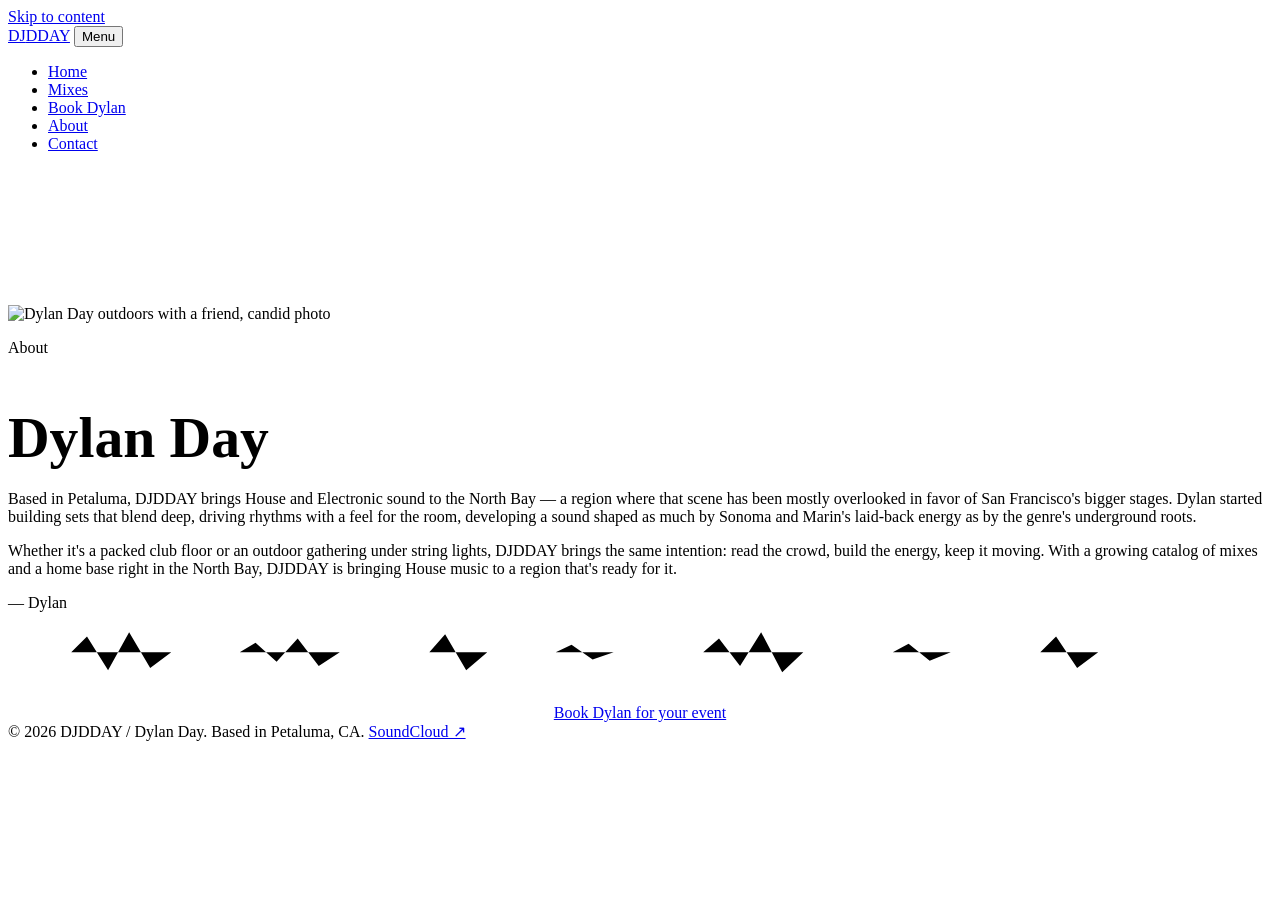
==== index.html @ 57b6bb9a "Add files via upload" ====
<!DOCTYPE html>
<html lang="en">
<head>
<meta charset="UTF-8">
<meta name="viewport" content="width=device-width, initial-scale=1.0">
<title>About Dylan Day | DJDDAY</title>
<meta name="description" content="Meet Dylan Day, the Petaluma-based DJ behind DJDDAY, bringing House and Electronic music to Sonoma County and Marin.">
<link rel="canonical" href="https://djdday.com/about.html">

<meta property="og:type" content="profile">
<meta property="og:title" content="About Dylan Day | DJDDAY">
<meta property="og:description" content="Meet Dylan Day, the Petaluma-based DJ behind DJDDAY.">
<meta property="og:url" content="https://djdday.com/about.html">
<meta property="og:image" content="https://djdday.com/images/candid.png">

<meta name="twitter:card" content="summary_large_image">
<meta name="twitter:title" content="About Dylan Day | DJDDAY">
<meta name="twitter:description" content="Meet Dylan Day, the Petaluma-based DJ behind DJDDAY.">

<link rel="preconnect" href="https://fonts.googleapis.com">
<link rel="preconnect" href="https://fonts.gstatic.com" crossorigin>
<link href="https://fonts.googleapis.com/css2?family=Big+Shoulders+Display:wght@600;700;800&family=IBM+Plex+Sans:wght@400;500;600&family=Fraunces:ital,wght@0,500;1,500&display=swap" rel="stylesheet">
<link rel="stylesheet" href="css/style.css">

<script type="application/ld+json">
{
  "@context": "https://schema.org",
  "@type": "Person",
  "name": "Dylan Day",
  "alternateName": "DJDDAY",
  "jobTitle": "DJ",
  "url": "https://djdday.com/about.html",
  "image": "https://djdday.com/images/candid.png",
  "address": { "@type": "PostalAddress", "addressLocality": "Petaluma", "addressRegion": "CA" },
  "sameAs": ["https://soundcloud.com/dday06773"]
}
</script>
</head>
<body class="mood-warm">
<a class="skip-link" href="#main">Skip to content</a>

<header class="site-header">
  <a class="brand" href="index.html">DJ<span>DDAY</span></a>
  <button class="nav-toggle" aria-label="Toggle menu" aria-expanded="false">Menu</button>
  <ul class="nav-list">
    <li><a href="index.html">Home</a></li>
    <li><a href="mixes.html">Mixes</a></li>
    <li><a href="gigs.html">Book Dylan</a></li>
    <li><a href="about.html" aria-current="page">About</a></li>
    <li><a href="contact.html">Contact</a></li>
  </ul>
</header>

<main id="main">
  <section style="padding-top:8.5rem;">
    <div class="container">
      <div class="about-grid">
        <div class="about-photo-frame">
          <img src="images/candid.png" alt="Dylan Day outdoors with a friend, candid photo" width="524" height="536">
        </div>
        <div class="bio-copy">
          <p class="eyebrow">About</p>
          <h1 style="font-size:clamp(2.2rem,6vw,3.6rem); margin-bottom:1.25rem;">Dylan Day</h1>
          <p>Based in Petaluma, DJDDAY brings House and Electronic sound to the North Bay — a region where that scene has been mostly overlooked in favor of San Francisco's bigger stages. Dylan started building sets that blend deep, driving rhythms with a feel for the room, developing a sound shaped as much by Sonoma and Marin's laid-back energy as by the genre's underground roots.</p>
          <p>Whether it's a packed club floor or an outdoor gathering under string lights, DJDDAY brings the same intention: read the crowd, build the energy, keep it moving. With a growing catalog of mixes and a home base right in the North Bay, DJDDAY is bringing House music to a region that's ready for it.</p>
          <p class="bio-name">— Dylan</p>
        </div>
      </div>
    </div>
  </section>

  <section class="section-tight">
    <div class="container">
      <svg class="pulse-divider" viewBox="0 0 1200 46" preserveAspectRatio="none" aria-hidden="true">
        <path d="M0,23 L60,23 L75,8 L95,40 L115,4 L135,38 L155,23 L220,23 L235,14 L255,32 L275,10 L295,36 L315,23 L400,23 L415,6 L435,40 L455,23 L520,23 L535,16 L555,30 L575,23 L660,23 L675,10 L695,36 L715,4 L735,42 L755,23 L840,23 L855,15 L875,31 L895,23 L980,23 L995,8 L1015,38 L1035,23 L1200,23"/>
      </svg>
      <div style="text-align:center; margin-top:1.5rem;">
        <a class="btn btn-solid" href="gigs.html">Book Dylan for your event</a>
      </div>
    </div>
  </section>
</main>

<footer class="site-footer">
  <span>&copy; 2026 DJDDAY / Dylan Day. Based in Petaluma, CA.</span>
  <a href="https://soundcloud.com/dday06773" target="_blank" rel="noopener">SoundCloud &#8599;</a>
</footer>

<script src="js/site.js"></script>
</body>
</html>
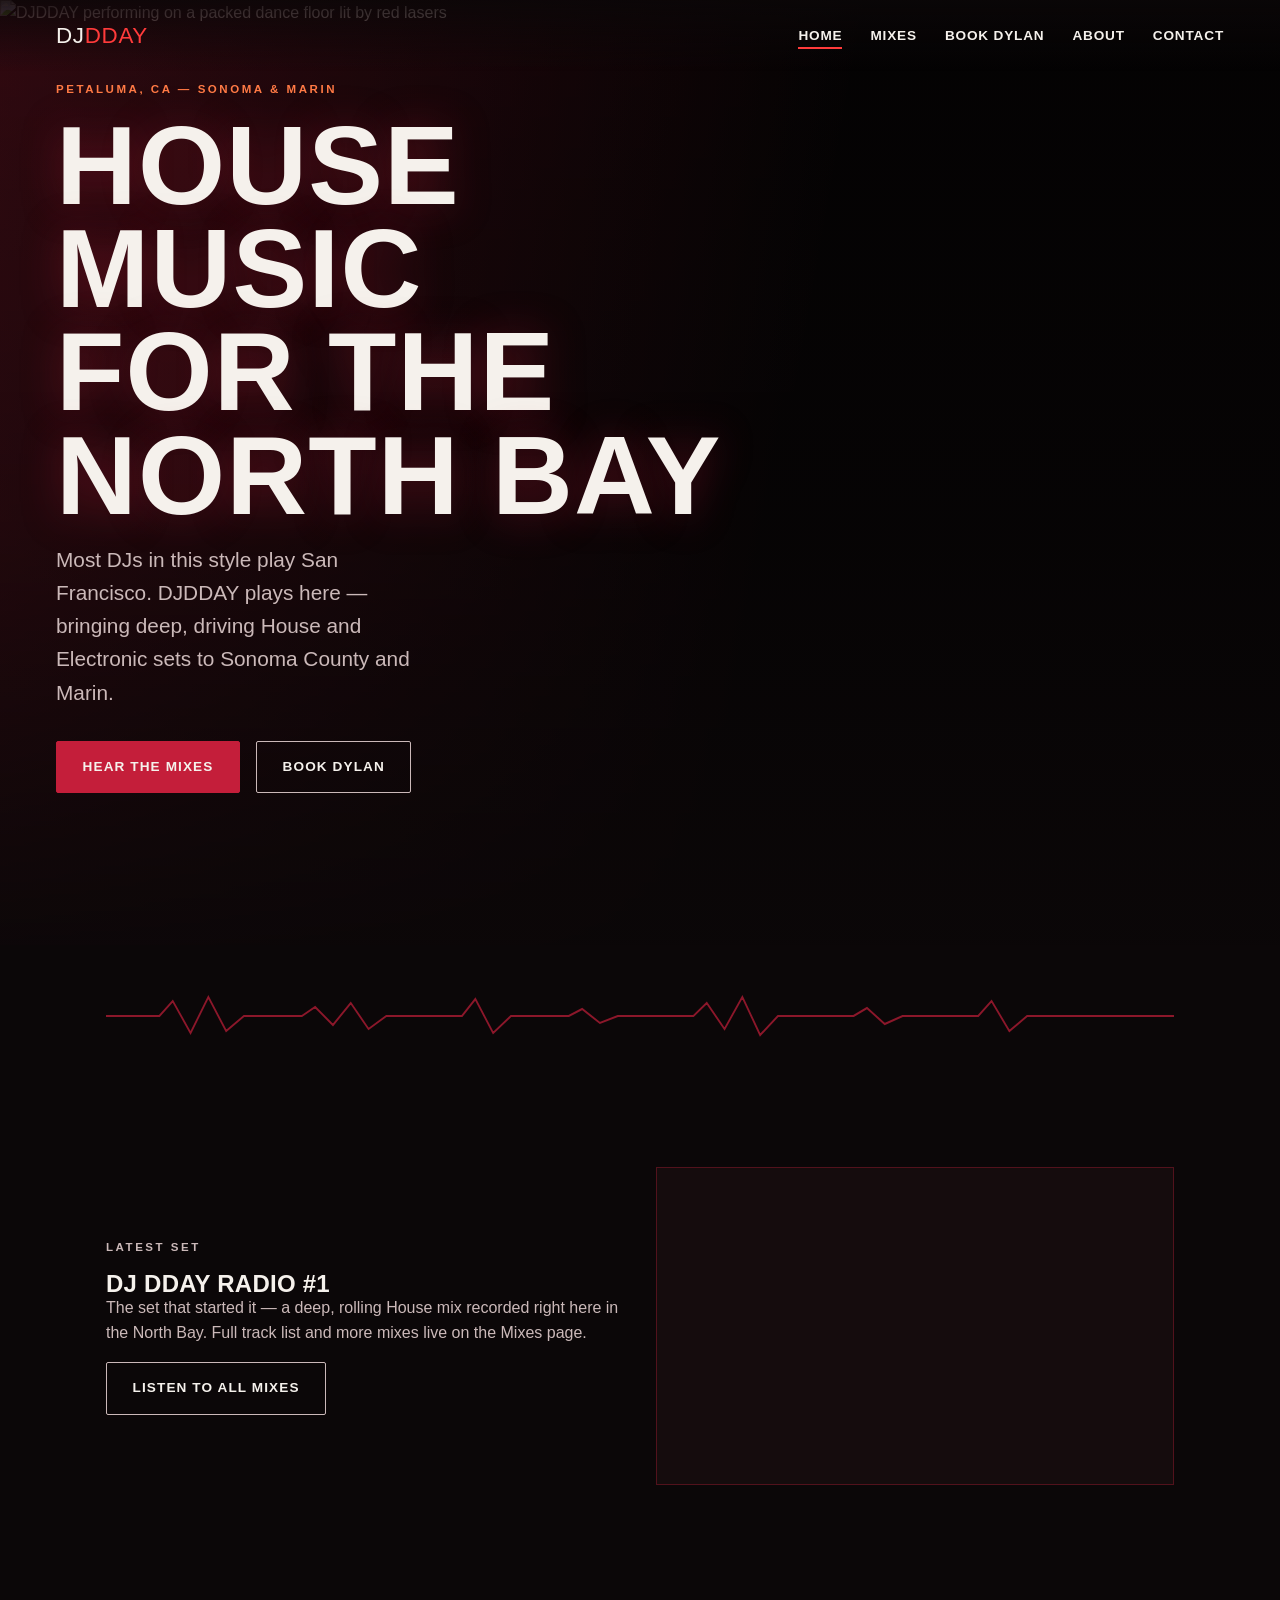
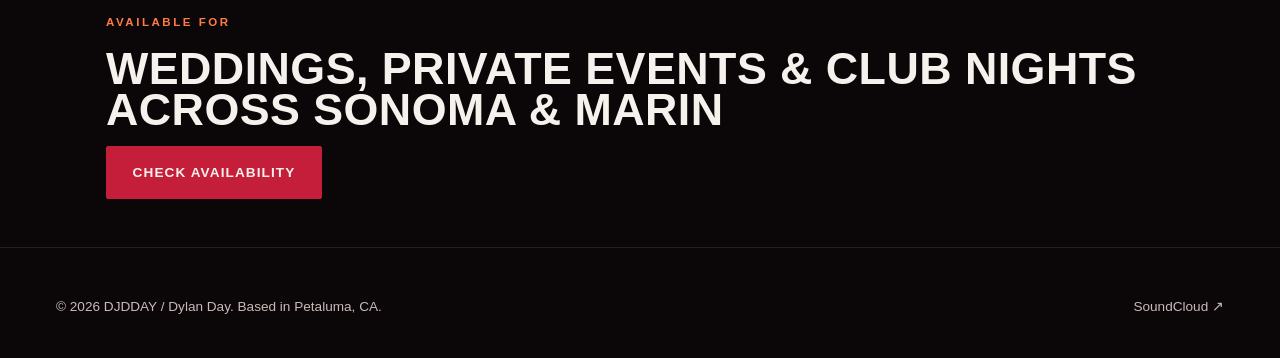
==== commit 0e64acdb: "Update index.html with new metadata and content" ====
--- a/index.html
+++ b/index.html
@@ -3,19 +3,23 @@
 <head>
 <meta charset="UTF-8">
 <meta name="viewport" content="width=device-width, initial-scale=1.0">
-<title>About Dylan Day | DJDDAY</title>
-<meta name="description" content="Meet Dylan Day, the Petaluma-based DJ behind DJDDAY, bringing House and Electronic music to Sonoma County and Marin.">
-<link rel="canonical" href="https://djdday.com/about.html">
+<title>DJDDAY | North Bay House &amp; Electronic DJ — Sonoma &amp; Marin</title>
+<meta name="description" content="DJDDAY (Dylan Day) brings House and Electronic sound to Sonoma County and Marin — North Bay's underrepresented answer to the SF club scene. Listen to mixes and book Dylan for your next event.">
+<link rel="canonical" href="https://djdday.com/">
 
-<meta property="og:type" content="profile">
-<meta property="og:title" content="About Dylan Day | DJDDAY">
-<meta property="og:description" content="Meet Dylan Day, the Petaluma-based DJ behind DJDDAY.">
-<meta property="og:url" content="https://djdday.com/about.html">
-<meta property="og:image" content="https://djdday.com/images/candid.png">
+<!-- Open Graph -->
+<meta property="og:type" content="website">
+<meta property="og:title" content="DJDDAY | North Bay House &amp; Electronic DJ">
+<meta property="og:description" content="House and Electronic sets for Sonoma County and Marin, from a Petaluma-based DJ bringing the sound the North Bay has been missing.">
+<meta property="og:url" content="https://djdday.com/">
+<meta property="og:image" content="https://djdday.com/images/club.png">
+<meta property="og:site_name" content="DJDDAY">
 
+<!-- Twitter Card -->
 <meta name="twitter:card" content="summary_large_image">
-<meta name="twitter:title" content="About Dylan Day | DJDDAY">
-<meta name="twitter:description" content="Meet Dylan Day, the Petaluma-based DJ behind DJDDAY.">
+<meta name="twitter:title" content="DJDDAY | North Bay House &amp; Electronic DJ">
+<meta name="twitter:description" content="House and Electronic sets for Sonoma County and Marin.">
+<meta name="twitter:image" content="https://djdday.com/images/club.png">
 
 <link rel="preconnect" href="https://fonts.googleapis.com">
 <link rel="preconnect" href="https://fonts.gstatic.com" crossorigin>
@@ -25,46 +29,50 @@
 <script type="application/ld+json">
 {
   "@context": "https://schema.org",
-  "@type": "Person",
-  "name": "Dylan Day",
-  "alternateName": "DJDDAY",
-  "jobTitle": "DJ",
-  "url": "https://djdday.com/about.html",
-  "image": "https://djdday.com/images/candid.png",
-  "address": { "@type": "PostalAddress", "addressLocality": "Petaluma", "addressRegion": "CA" },
+  "@type": "MusicGroup",
+  "name": "DJDDAY",
+  "alternateName": "Dylan Day",
+  "url": "https://djdday.com/",
+  "image": "https://djdday.com/images/club.png",
+  "genre": "House, Electronic",
+  "address": {
+    "@type": "PostalAddress",
+    "addressRegion": "CA",
+    "addressLocality": "Petaluma"
+  },
+  "areaServed": ["Sonoma County, CA", "Marin County, CA"],
   "sameAs": ["https://soundcloud.com/dday06773"]
 }
 </script>
 </head>
-<body class="mood-warm">
+<body>
 <a class="skip-link" href="#main">Skip to content</a>
 
 <header class="site-header">
   <a class="brand" href="index.html">DJ<span>DDAY</span></a>
   <button class="nav-toggle" aria-label="Toggle menu" aria-expanded="false">Menu</button>
   <ul class="nav-list">
-    <li><a href="index.html">Home</a></li>
+    <li><a href="index.html" aria-current="page">Home</a></li>
     <li><a href="mixes.html">Mixes</a></li>
     <li><a href="gigs.html">Book Dylan</a></li>
-    <li><a href="about.html" aria-current="page">About</a></li>
+    <li><a href="about.html">About</a></li>
     <li><a href="contact.html">Contact</a></li>
   </ul>
 </header>
 
 <main id="main">
-  <section style="padding-top:8.5rem;">
-    <div class="container">
-      <div class="about-grid">
-        <div class="about-photo-frame">
-          <img src="images/candid.png" alt="Dylan Day outdoors with a friend, candid photo" width="524" height="536">
-        </div>
-        <div class="bio-copy">
-          <p class="eyebrow">About</p>
-          <h1 style="font-size:clamp(2.2rem,6vw,3.6rem); margin-bottom:1.25rem;">Dylan Day</h1>
-          <p>Based in Petaluma, DJDDAY brings House and Electronic sound to the North Bay — a region where that scene has been mostly overlooked in favor of San Francisco's bigger stages. Dylan started building sets that blend deep, driving rhythms with a feel for the room, developing a sound shaped as much by Sonoma and Marin's laid-back energy as by the genre's underground roots.</p>
-          <p>Whether it's a packed club floor or an outdoor gathering under string lights, DJDDAY brings the same intention: read the crowd, build the energy, keep it moving. With a growing catalog of mixes and a home base right in the North Bay, DJDDAY is bringing House music to a region that's ready for it.</p>
-          <p class="bio-name">— Dylan</p>
-        </div>
+  <section class="hero">
+    <div class="hero-media">
+      <img src="images/club.png" alt="DJDDAY performing on a packed dance floor lit by red lasers" width="248" height="266">
+    </div>
+    <div class="hero-scrim"></div>
+    <div class="hero-content">
+      <p class="eyebrow">Petaluma, CA — Sonoma &amp; Marin</p>
+      <h1>House Music<br>for the<br>North Bay</h1>
+      <p class="tagline">Most DJs in this style play San Francisco. DJDDAY plays here — bringing deep, driving House and Electronic sets to Sonoma County and Marin.</p>
+      <div class="hero-ctas">
+        <a class="btn btn-solid" href="mixes.html">Hear the mixes</a>
+        <a class="btn btn-outline" href="gigs.html">Book Dylan</a>
       </div>
     </div>
   </section>
@@ -74,8 +82,33 @@
       <svg class="pulse-divider" viewBox="0 0 1200 46" preserveAspectRatio="none" aria-hidden="true">
         <path d="M0,23 L60,23 L75,8 L95,40 L115,4 L135,38 L155,23 L220,23 L235,14 L255,32 L275,10 L295,36 L315,23 L400,23 L415,6 L435,40 L455,23 L520,23 L535,16 L555,30 L575,23 L660,23 L675,10 L695,36 L715,4 L735,42 L755,23 L840,23 L855,15 L875,31 L895,23 L980,23 L995,8 L1015,38 L1035,23 L1200,23"/>
       </svg>
-      <div style="text-align:center; margin-top:1.5rem;">
-        <a class="btn btn-solid" href="gigs.html">Book Dylan for your event</a>
+    </div>
+  </section>
+
+  <section>
+    <div class="container">
+      <div class="teaser">
+        <div class="teaser-copy">
+          <p class="eyebrow">Latest set</p>
+          <h2>DJ DDAY Radio #1</h2>
+          <p>The set that started it — a deep, rolling House mix recorded right here in the North Bay. Full track list and more mixes live on the Mixes page.</p>
+          <a class="btn btn-outline" href="mixes.html">Listen to all mixes</a>
+        </div>
+        <div class="mix-embed-wrap">
+          <iframe width="100%" height="300" scrolling="no" frameborder="no" allow="autoplay; encrypted-media" title="DJ DDAY Radio #1 on SoundCloud" src="https://w.soundcloud.com/player/?url=https%3A//api.soundcloud.com/tracks/soundcloud%253Atracks%253A2334570761&color=%23c41e3a&auto_play=false&hide_related=true&show_comments=false&show_user=true&show_reposts=false&show_teaser=false&visual=false"></iframe>
+        </div>
+      </div>
+    </div>
+  </section>
+
+  <section class="section-tight">
+    <div class="container">
+      <div class="teaser" style="grid-template-columns:1fr;">
+        <div>
+          <p class="eyebrow">Available for</p>
+          <h2 style="font-size:clamp(1.8rem,4vw,2.8rem); margin-bottom:1rem;">Weddings, private events &amp; club nights across Sonoma &amp; Marin</h2>
+          <a class="btn btn-solid" href="gigs.html">Check availability</a>
+        </div>
       </div>
     </div>
   </section>
--- a/css/style.css
+++ b/css/style.css
@@ -0,0 +1,471 @@
+/* =============================================================
+   DJDDAY — Design tokens
+   Dark mood: North Bay club energy (Home / Mixes / Gigs)
+   Warm mood: candid, human (About)
+   ============================================================= */
+:root {
+  /* color — dark mood */
+  --bg-dark: #0b0708;
+  --bg-dark-2: #150c0d;
+  --red: #c41e3a;
+  --red-glow: #ff3b3b;
+  --amber: #ff7a45;
+  --white: #f5f1ec;
+  --white-dim: #cbb9b9;
+
+  /* color — warm mood (About) */
+  --cream: #f3e9dc;
+  --cream-2: #ece0cf;
+  --dusty-pink: #d98e93;
+  --ink: #241615;
+  --ink-dim: #5c4746;
+
+  /* type */
+  --font-display: "Big Shoulders Display", sans-serif;
+  --font-body: "IBM Plex Sans", sans-serif;
+  --font-serif: "Fraunces", serif;
+
+  /* layout */
+  --max-w: 1180px;
+  --gutter: clamp(1.25rem, 5vw, 3.5rem);
+  --radius: 2px;
+}
+
+* { box-sizing: border-box; }
+html { scroll-behavior: smooth; }
+
+@media (prefers-reduced-motion: reduce) {
+  html { scroll-behavior: auto; }
+  * { animation-duration: 0.01ms !important; animation-iteration-count: 1 !important; transition-duration: 0.01ms !important; }
+}
+
+body {
+  margin: 0;
+  background: var(--bg-dark);
+  color: var(--white);
+  font-family: var(--font-body);
+  font-size: 16px;
+  line-height: 1.6;
+  -webkit-font-smoothing: antialiased;
+}
+
+body.mood-warm {
+  background: var(--cream);
+  color: var(--ink);
+}
+
+img { max-width: 100%; display: block; }
+a { color: inherit; text-decoration: none; }
+
+h1, h2, h3 {
+  font-family: var(--font-display);
+  font-weight: 700;
+  text-transform: uppercase;
+  letter-spacing: 0.01em;
+  line-height: 0.92;
+  margin: 0;
+}
+
+.eyebrow {
+  font-family: var(--font-body);
+  font-size: 0.72rem;
+  letter-spacing: 0.22em;
+  text-transform: uppercase;
+  color: var(--amber);
+  font-weight: 600;
+}
+
+.mood-warm .eyebrow { color: var(--dusty-pink); }
+
+p { margin: 0 0 1rem; }
+
+.container {
+  max-width: var(--max-w);
+  margin: 0 auto;
+  padding: 0 var(--gutter);
+}
+
+/* focus visibility */
+a:focus-visible, button:focus-visible, input:focus-visible, textarea:focus-visible {
+  outline: 2px solid var(--amber);
+  outline-offset: 3px;
+}
+
+/* =============================================================
+   Nav
+   ============================================================= */
+.site-header {
+  position: fixed;
+  top: 0; left: 0; right: 0;
+  z-index: 100;
+  padding: 1.1rem var(--gutter);
+  display: flex;
+  align-items: center;
+  justify-content: space-between;
+  background: linear-gradient(to bottom, rgba(11,7,8,0.85), transparent);
+  transition: background 0.25s ease;
+}
+
+.site-header.is-scrolled {
+  background: rgba(11,7,8,0.92);
+  backdrop-filter: blur(6px);
+  box-shadow: 0 1px 0 rgba(196,30,58,0.25);
+}
+
+.mood-warm .site-header {
+  background: linear-gradient(to bottom, rgba(243,233,220,0.92), transparent);
+}
+.mood-warm .site-header.is-scrolled {
+  background: rgba(243,233,220,0.95);
+  box-shadow: 0 1px 0 rgba(217,142,147,0.4);
+}
+
+.brand {
+  font-family: var(--font-display);
+  font-size: 1.4rem;
+  letter-spacing: 0.03em;
+  text-transform: uppercase;
+  color: var(--white);
+}
+.mood-warm .brand { color: var(--ink); }
+.brand span { color: var(--red-glow); }
+.mood-warm .brand span { color: var(--dusty-pink); }
+
+.nav-toggle {
+  display: none;
+  background: none;
+  border: 1px solid currentColor;
+  color: inherit;
+  padding: 0.4rem 0.6rem;
+  font-family: var(--font-body);
+  font-size: 0.8rem;
+  letter-spacing: 0.08em;
+  text-transform: uppercase;
+  cursor: pointer;
+}
+
+.nav-list {
+  display: flex;
+  gap: 1.75rem;
+  list-style: none;
+  margin: 0;
+  padding: 0;
+  font-size: 0.85rem;
+  letter-spacing: 0.06em;
+  text-transform: uppercase;
+  font-weight: 600;
+}
+
+.nav-list a { padding: 0.25rem 0; border-bottom: 2px solid transparent; }
+.nav-list a:hover, .nav-list a[aria-current="page"] { border-bottom-color: var(--red-glow); }
+.mood-warm .nav-list a:hover, .mood-warm .nav-list a[aria-current="page"] { border-bottom-color: var(--dusty-pink); }
+
+@media (max-width: 720px) {
+  .nav-toggle { display: inline-block; }
+  .nav-list {
+    position: fixed;
+    inset: 0 0 auto 0;
+    top: 0;
+    flex-direction: column;
+    background: var(--bg-dark-2);
+    padding: 5.5rem 2rem 2rem;
+    gap: 1.25rem;
+    font-size: 1.1rem;
+    transform: translateY(-100%);
+    transition: transform 0.3s ease;
+  }
+  .mood-warm .nav-list { background: var(--cream-2); }
+  .nav-list.is-open { transform: translateY(0); }
+}
+
+/* =============================================================
+   Signature motif: pulse line (waveform)
+   ============================================================= */
+.pulse-divider {
+  width: 100%;
+  height: 46px;
+  display: block;
+  margin: 0 auto;
+}
+.pulse-divider path {
+  stroke: var(--red);
+  stroke-width: 2;
+  fill: none;
+  opacity: 0.7;
+}
+.mood-warm .pulse-divider path { stroke: var(--dusty-pink); }
+
+/* =============================================================
+   Hero
+   ============================================================= */
+.hero {
+  position: relative;
+  min-height: 100svh;
+  display: flex;
+  align-items: flex-end;
+  overflow: hidden;
+  background: #000;
+}
+.hero-media {
+  position: absolute;
+  inset: 0;
+  z-index: 0;
+}
+.hero-media img {
+  width: 100%;
+  height: 100%;
+  object-fit: cover;
+  object-position: center 30%;
+  filter: saturate(1.15) contrast(1.05);
+}
+.hero-scrim {
+  position: absolute;
+  inset: 0;
+  background:
+    linear-gradient(180deg, rgba(11,7,8,0.35) 0%, rgba(11,7,8,0.55) 55%, rgba(11,7,8,0.96) 100%),
+    linear-gradient(100deg, rgba(196,30,58,0.35), rgba(11,7,8,0) 60%);
+  z-index: 1;
+}
+.hero-content {
+  position: relative;
+  z-index: 2;
+  padding: 0 var(--gutter) 4.5rem;
+  max-width: 900px;
+}
+.hero h1 {
+  font-size: clamp(3rem, 12vw, 7rem);
+  color: var(--white);
+  text-shadow: 0 2px 40px rgba(196,30,58,0.35);
+}
+.hero .tagline {
+  font-family: var(--font-body);
+  font-size: clamp(1rem, 2.4vw, 1.3rem);
+  color: var(--white-dim);
+  max-width: 32ch;
+  margin-top: 1rem;
+}
+.hero-ctas {
+  display: flex;
+  gap: 1rem;
+  flex-wrap: wrap;
+  margin-top: 2rem;
+}
+
+/* =============================================================
+   Buttons
+   ============================================================= */
+.btn {
+  display: inline-flex;
+  align-items: center;
+  gap: 0.5rem;
+  padding: 0.9rem 1.6rem;
+  font-family: var(--font-body);
+  font-weight: 600;
+  font-size: 0.85rem;
+  letter-spacing: 0.08em;
+  text-transform: uppercase;
+  border-radius: var(--radius);
+  border: 1.5px solid var(--red);
+  transition: transform 0.15s ease, background 0.15s ease, color 0.15s ease;
+}
+.btn-solid {
+  background: var(--red);
+  color: var(--white);
+}
+.btn-solid:hover { background: var(--red-glow); border-color: var(--red-glow); transform: translateY(-2px); }
+.btn-outline {
+  background: transparent;
+  color: var(--white);
+  border-color: var(--white-dim);
+}
+.btn-outline:hover { border-color: var(--white); transform: translateY(-2px); }
+
+.mood-warm .btn { border-color: var(--dusty-pink); }
+.mood-warm .btn-solid { background: var(--dusty-pink); color: var(--ink); }
+.mood-warm .btn-solid:hover { background: #c67378; border-color: #c67378; }
+.mood-warm .btn-outline { color: var(--ink); border-color: var(--ink-dim); }
+.mood-warm .btn-outline:hover { border-color: var(--ink); }
+
+/* =============================================================
+   Sections (generic)
+   ============================================================= */
+section { padding: 5rem 0; }
+.section-tight { padding: 3rem 0; }
+
+.section-head { max-width: 640px; margin-bottom: 2.5rem; }
+.section-head h2 { font-size: clamp(2rem, 5vw, 3.4rem); margin-top: 0.4rem; }
+
+/* =============================================================
+   Home — featured mix teaser
+   ============================================================= */
+.teaser {
+  display: grid;
+  grid-template-columns: 1fr;
+  gap: 2rem;
+  align-items: center;
+}
+@media (min-width: 800px) {
+  .teaser { grid-template-columns: 1fr 1fr; }
+}
+.teaser-copy p { color: var(--white-dim); }
+
+/* =============================================================
+   Mixes page
+   ============================================================= */
+.mix-block { margin-bottom: 3rem; }
+.mix-block .eyebrow { display: block; margin-bottom: 0.5rem; }
+.mix-block h3 { font-size: clamp(1.6rem, 4vw, 2.4rem); margin-bottom: 1rem; }
+.mix-embed-wrap {
+  border: 1px solid rgba(196,30,58,0.35);
+  background: var(--bg-dark-2);
+  padding: 0.5rem;
+}
+.mix-embed-wrap iframe { width: 100%; display: block; border: none; }
+
+.sc-follow {
+  display: inline-flex;
+  align-items: center;
+  gap: 0.6rem;
+  margin-top: 1rem;
+  color: var(--amber);
+  font-weight: 600;
+  font-size: 0.9rem;
+  letter-spacing: 0.03em;
+  border-bottom: 1px solid transparent;
+}
+.sc-follow:hover { border-bottom-color: var(--amber); }
+
+/* =============================================================
+   About — warm mood
+   ============================================================= */
+.about-grid {
+  display: grid;
+  grid-template-columns: 1fr;
+  gap: 2.5rem;
+  align-items: center;
+}
+@media (min-width: 800px) {
+  .about-grid { grid-template-columns: 0.85fr 1.15fr; }
+}
+.about-photo-frame {
+  border: 10px solid var(--cream-2);
+  box-shadow: 0 18px 40px rgba(90,50,45,0.18);
+  transform: rotate(-1.4deg);
+}
+.about-photo-frame img { filter: saturate(0.92) sepia(0.08); }
+
+.bio-copy p {
+  font-family: var(--font-serif);
+  font-size: 1.15rem;
+  color: var(--ink);
+}
+.bio-name {
+  font-family: var(--font-serif);
+  font-style: italic;
+  font-size: 1.6rem;
+  color: var(--ink-dim);
+  margin-top: 1.5rem;
+}
+
+/* =============================================================
+   Gigs / booking form
+   ============================================================= */
+.booking-shell {
+  display: grid;
+  grid-template-columns: 1fr;
+  gap: 3rem;
+}
+@media (min-width: 860px) {
+  .booking-shell { grid-template-columns: 0.9fr 1.1fr; }
+}
+.booking-note { color: var(--white-dim); }
+.booking-note ul { padding-left: 1.1rem; }
+.booking-note li { margin-bottom: 0.5rem; }
+
+form.booking-form {
+  display: grid;
+  gap: 1.1rem;
+}
+.field { display: grid; gap: 0.4rem; }
+.field label {
+  font-size: 0.78rem;
+  letter-spacing: 0.08em;
+  text-transform: uppercase;
+  color: var(--white-dim);
+  font-weight: 600;
+}
+.mood-warm .field label { color: var(--ink-dim); }
+
+.field input, .field textarea {
+  background: var(--bg-dark-2);
+  border: 1px solid rgba(245,241,236,0.18);
+  color: var(--white);
+  font-family: var(--font-body);
+  font-size: 1rem;
+  padding: 0.75rem 0.9rem;
+  border-radius: var(--radius);
+}
+.field input::placeholder, .field textarea::placeholder { color: rgba(245,241,236,0.35); }
+.field input:focus, .field textarea:focus { border-color: var(--red-glow); }
+
+.row-2 {
+  display: grid;
+  grid-template-columns: 1fr;
+  gap: 1.1rem;
+}
+@media (min-width: 560px) {
+  .row-2 { grid-template-columns: 1fr 1fr; }
+}
+
+.form-note {
+  font-size: 0.8rem;
+  color: var(--white-dim);
+  margin-top: -0.3rem;
+}
+
+/* =============================================================
+   Contact page
+   ============================================================= */
+.contact-block { max-width: 560px; }
+.contact-block a.email-link {
+  font-family: var(--font-display);
+  font-size: clamp(1.6rem, 5vw, 2.6rem);
+  color: var(--red-glow);
+  text-transform: none;
+  border-bottom: 2px solid var(--red);
+}
+
+/* =============================================================
+   Footer
+   ============================================================= */
+.site-footer {
+  padding: 3rem var(--gutter) 2.5rem;
+  border-top: 1px solid rgba(245,241,236,0.1);
+  font-size: 0.85rem;
+  color: var(--white-dim);
+  display: flex;
+  flex-wrap: wrap;
+  gap: 1rem;
+  justify-content: space-between;
+}
+.mood-warm .site-footer {
+  border-top: 1px solid rgba(36,22,21,0.12);
+  color: var(--ink-dim);
+}
+.site-footer a:hover { color: var(--amber); }
+.mood-warm .site-footer a:hover { color: var(--dusty-pink); }
+
+/* skip link */
+.skip-link {
+  position: absolute;
+  left: -9999px;
+  top: 0;
+  background: var(--red);
+  color: var(--white);
+  padding: 0.75rem 1.25rem;
+  z-index: 200;
+}
+.skip-link:focus {
+  left: var(--gutter);
+  top: var(--gutter);
+}
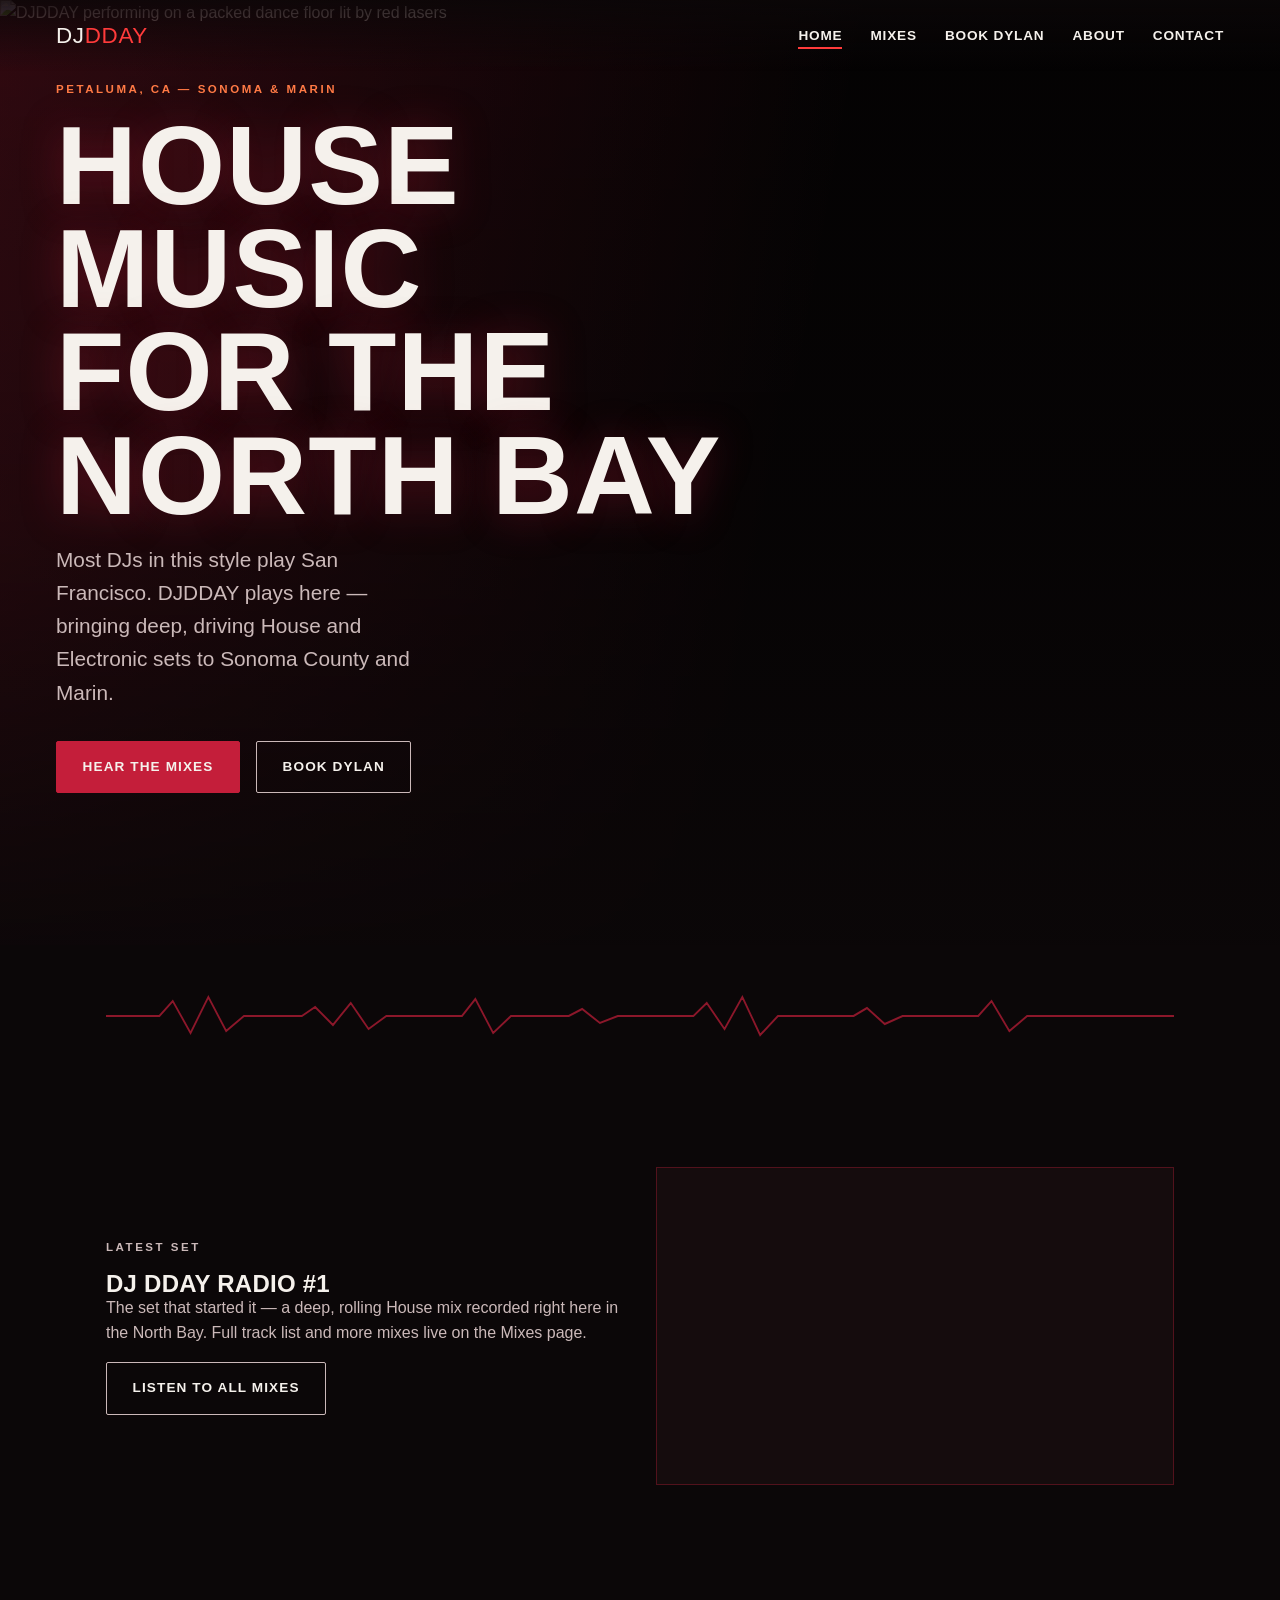
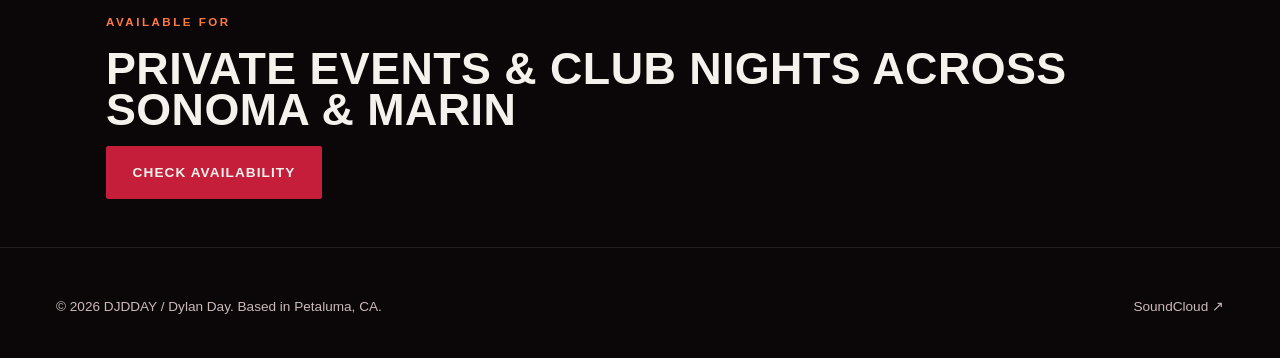
==== commit e71c2c03: "Remove 'Weddings' from available events list" ====
--- a/index.html
+++ b/index.html
@@ -106,7 +106,7 @@
       <div class="teaser" style="grid-template-columns:1fr;">
         <div>
           <p class="eyebrow">Available for</p>
-          <h2 style="font-size:clamp(1.8rem,4vw,2.8rem); margin-bottom:1rem;">Weddings, private events &amp; club nights across Sonoma &amp; Marin</h2>
+          <h2 style="font-size:clamp(1.8rem,4vw,2.8rem); margin-bottom:1rem;">private events &amp; club nights across Sonoma &amp; Marin</h2>
           <a class="btn btn-solid" href="gigs.html">Check availability</a>
         </div>
       </div>
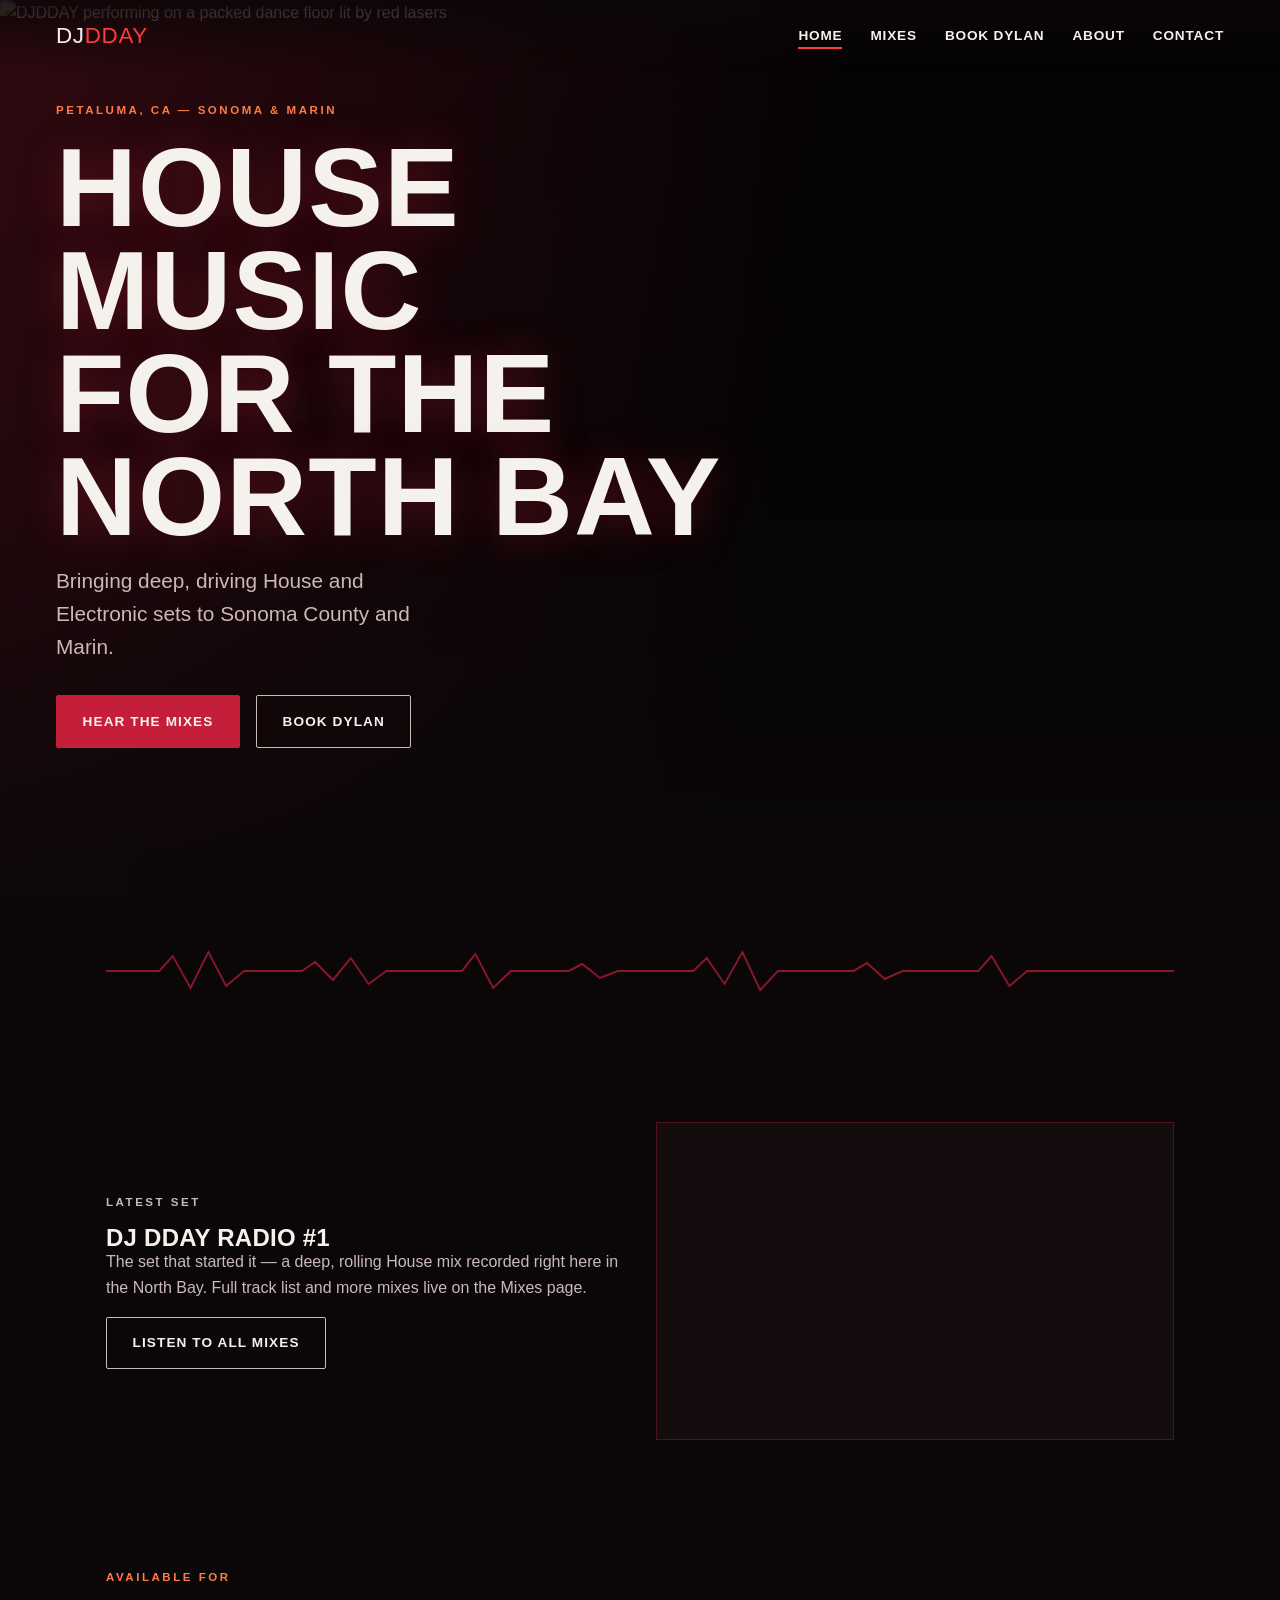
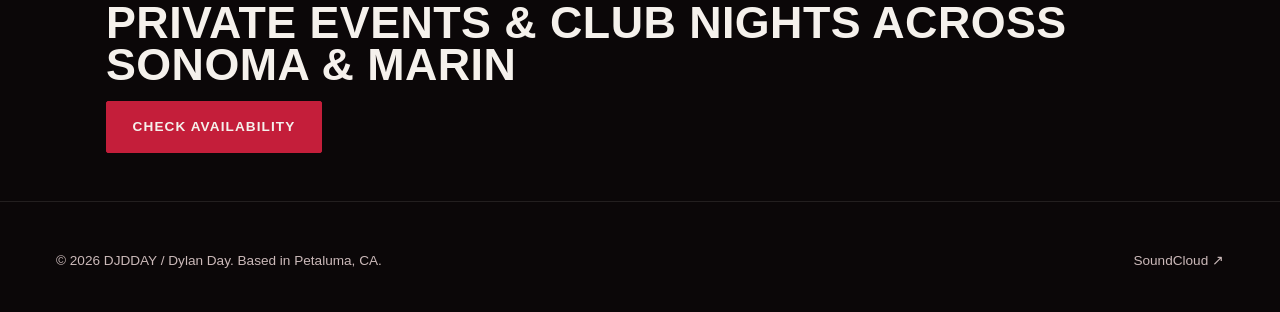
==== commit a15c9edd: "Update tagline in hero content Shortened the tagline for clarity and impact." ====
--- a/index.html
+++ b/index.html
@@ -69,7 +69,7 @@
     <div class="hero-content">
       <p class="eyebrow">Petaluma, CA — Sonoma &amp; Marin</p>
       <h1>House Music<br>for the<br>North Bay</h1>
-      <p class="tagline">Most DJs in this style play San Francisco. DJDDAY plays here — bringing deep, driving House and Electronic sets to Sonoma County and Marin.</p>
+      <p class="tagline">Bringing deep, driving House and Electronic sets to Sonoma County and Marin.</p>
       <div class="hero-ctas">
         <a class="btn btn-solid" href="mixes.html">Hear the mixes</a>
         <a class="btn btn-outline" href="gigs.html">Book Dylan</a>
